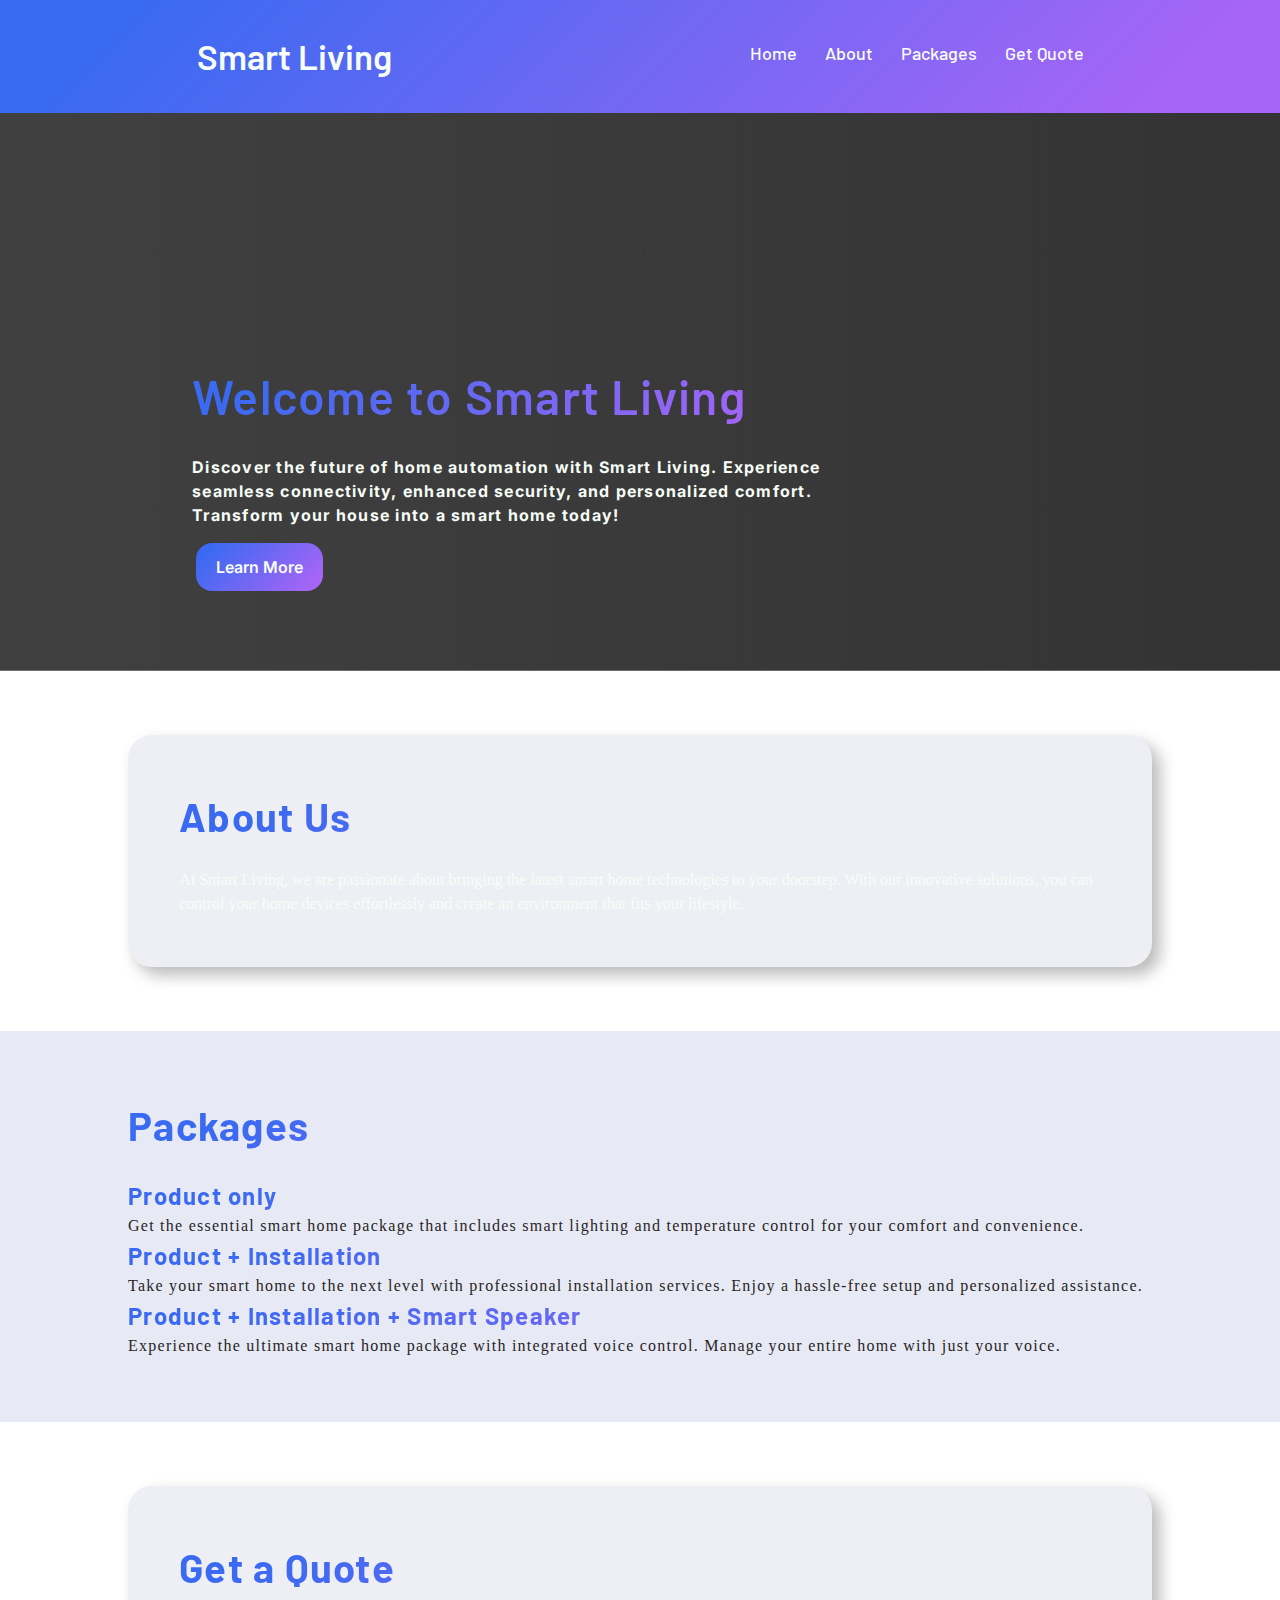
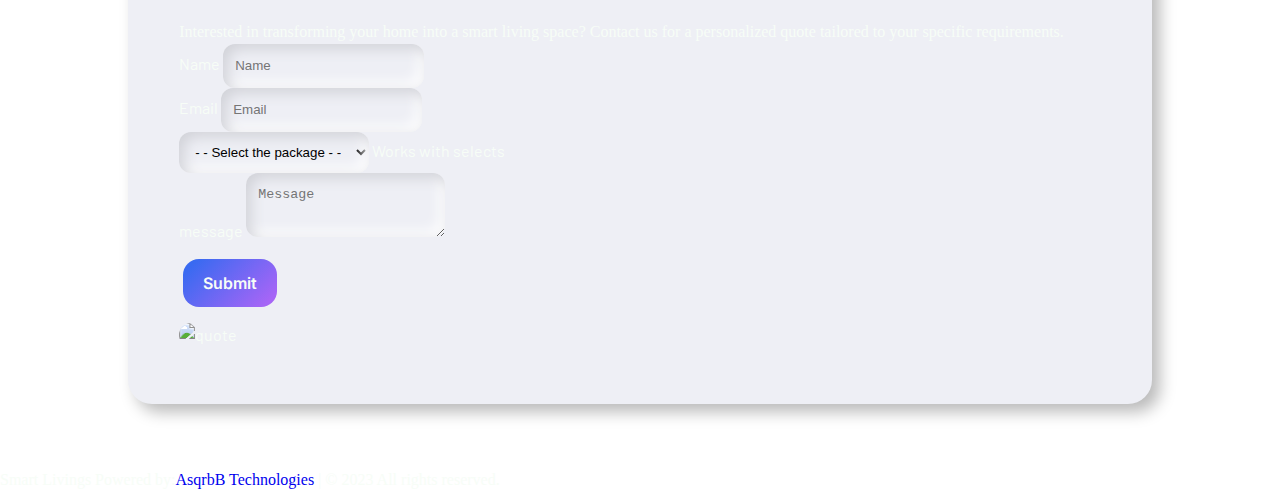
==== index.html @ dfe2079b "Update and rename Index.html to index.html" ====
<!DOCTYPE html>
<html lang="en">
<head>
    <meta charset="UTF-8">
    <meta http-equiv="X-UA-Compatible" content="IE=edge">
    <meta name="viewport" content="width=device-width, initial-scale=1.0">
    <title>Smart Living</title>
    <!-- Stylesheets -->
    <link rel="stylesheet" href="style1.css">
    <link rel="stylesheet" href="https://cdnjs.cloudflare.com/ajax/libs/font-awesome/5.15.3/css/all.min.css" />
    <link rel="stylesheet" href="https://fonts.googleapis.com/css?family=Barlow:400,500,600,700">
    <link rel="stylesheet" href="https://fonts.googleapis.com/css2?family=Inter:wght@100;200;300;400;500;600;700;800;900">
    <link href="https://cdn.jsdelivr.net/npm/bootstrap@5.3.0-alpha1/dist/css/bootstrap.min.css" rel="stylesheet" integrity="sha384-GLhlTQ8iRABdZLl6O3oVMWSktQOp6b7In1Zl3/Jr59b6EGGoI1aFkw7cmDA6j6gD" crossorigin="anonymous">
    <!-- Jquery -->
    <script src="https://code.jquery.com/jquery-3.6.4.min.js"></script>  
    <!-- Icon -->
    <link rel="icon" type="image/x-icon" href="media/SL-logo.png">
    <style>
        .card-title{
            font-size: 1.5em;
            background-image: linear-gradient(135deg, #396AF1 10%, #A665F6 90%);
            color: transparent;
            -webkit-background-clip: text;
            background-clip: text;
        }
    </style>
</head>
<body>    
    <!-- navbar custom-->
    <nav class="navbar">
        <div class="max-width">
            <div class="logo"><a href="#">Smart Living</a></div>
            <div class="w-10"></div>            
            <ul class="menu my-auto">
                <li><a href="#banner" class="menu-btn">Home</a></li>
                <li><a href="#about" class="menu-btn">About</a></li>
                <li><a href="#Packages" class="menu-btn">Packages</a></li>
                <li><a href="#quote" class="menu-btn">Get Quote</a></li>
                <!-- <li><a href="#FAQ" class="menu-btn">FAQs</a></li>
                <li><a href="#contact" class="menu-btn">Contact</a></li> -->
            </ul>
            <div class="menu-btn">
                <i class="fas fa-bars"></i>
            </div>
        </div>
    </nav>

    <!-- Main Body Content -->
    <main>    
        <!-- Content with Banner -->
        <section class="cover container-fluid" id="banner">
            <div class="cover-content">
                <h1 class="cover-title">
                    Welcome to Smart Living
                </h1>
                <p class="cover-text">
                    Discover the future of home automation with Smart Living. Experience seamless connectivity, enhanced security, and personalized comfort. Transform your house into a smart home today!
                </p>
                <button class="section-btn">
                    Learn More
                </button>
            </div>
        </section>

        <!-- About -->
        <section class="about" id="about">
            <div class="section-box">
                <h1>About Us</h1>
                <p class="container-fluid">At Smart Living, we are passionate about bringing the latest smart home technologies to your doorstep. With our innovative solutions, you can control your home devices effortlessly and create an environment that fits your lifestyle.</p>
            </div>
        </section>
        
        <!-- Packages -->
        <section class="Packages" id="Packages">
            <h1>Packages</h1>
            <div class="row container-fluid p-0">
                <div class="col-lg-4 card border-0">
                    <div class="card-body p-4">
                        <h3 class="card-title">Product only</h3>
                        <p class="card-text">Get the essential smart home package that includes smart lighting and temperature control for your comfort and convenience.</p>
                    </div>    
                </div>
                <div class="col-lg-4 card border-0">
                    <div class="card-body p-4">
                        <h3 class="card-title">Product + Installation </h3>
                        <p class="card-text">Take your smart home to the next level with professional installation services. Enjoy a hassle-free setup and personalized assistance.</p>
                    </div>    
                </div>
                <div class="col-lg-4 card border-0">
                    <div class="card-body p-4">
                        <h3 class="card-title">Product + Installation + Smart Speaker</h3>
                        <p class="card-text">Experience the ultimate smart home package with integrated voice control. Manage your entire home with just your voice.</p>
                    </div>    
                </div>
            </div>
        </section>
        
        <!-- Get Quote -->
        <section class="quote" id="quote">
            <div class="section-box row">
                <div class="col-md-9">
                    <h1>Get a Quote</h1>
                    <p>Interested in transforming your home into a smart living space? Contact us for a personalized quote tailored to your specific requirements.</p>
                    <div class="form-container">
                        <form action="mailto:asqrb2022@gmail.com" enctype="text/plain" method="post">
                            <div class="row g-3 mb-3 align-items-center">
                                <div class="col">
                                    <label for="FullName" class="visually-hidden">Name</label>
                                    <input type="text" class="form-control" id="FullName" placeholder="Name">
                                </div>
                                <div class="col">
                                    <label for="Customer-email" class="visually-hidden">Email</label>
                                    <input type="email" class="form-control" id="Customer-email" placeholder="Email">
                                </div>
                            </div>
                            <div class="mb-3">
                                <select class="form-select" id="floatingSelect" aria-label="Floating label select example">
                                    <option selected disabled>- - Select the package - - </option>
                                    <option value="1">One</option>
                                    <option value="2">Two</option>
                                    <option value="3">Three</option>
                                </select>
                                <label for="floatingSelect" class="visually-hidden">Works with selects</label>
                            </div>
                            <div class="mb-3">
                                <label for="message" class="visually-hidden">message</label>
                                <textarea type="text" class="form-control" id="message" placeholder="Message"></textarea>
                            </div>
                            <button type="submit" class="section-btn mt-0">Submit</button>
                        </form>
                    </div>
                </div>
                <div class="col-md-3">
                    <img src="media/decoration.jpg" alt="quote" class="quote-img">
                </div>
            </div>
        </section>
    </main>

    <!-- footer section start -->
    <footer class="px-5" data-bs-theme="dark">
        <p class="pt-3 text-center border-top">Smart Livings  Powered by:<a href="#home">AsqrbB Technologies</a> | &copy;  2023 All rights reserved.</p>
    </footer>
    
    <script src="https://cdn.jsdelivr.net/npm/bootstrap@5.3.0-alpha1/dist/js/bootstrap.bundle.min.js" integrity="sha384-w76AqPfDkMBDXo30jS1Sgez6pr3x5MlQ1ZAGC+nuZB+EYdgRZgiwxhTBTkF7CXvN" crossorigin="anonymous"></script>
    <script src="script.js"></script>
</body>
</html>
---- style1.css ----
/* Fonts */
@import url("https://fonts.googleapis.com/css?family=Barlow:wght@400;500;600;700");
@import url("https://fonts.googleapis.com/css2?family=Inter:wght@100;200;300;400;500;600;700;800;900");
@font-face {
  font-family: 'Barlow';
  font-style: normal;
  font-weight: 600;
  src: url('Barlow/Barlow-SemiBold.woff') format('woff')
}
@font-face {
  font-family: 'Barlow';
  font-style: normal;
  font-weight: 700;
  src: url('Barlow/Barlow-ExtraBold.woff') format('woff')
}
@font-face {
  font-family: 'Barlow';
  font-style: normal;
  font-weight: 500;
  src: url('Barlow/Barlow-Medium.woff') format('woff')
}
@font-face {
    font-family: 'Inter';
    font-style: normal;
    font-weight: 400;
    src: url(https://fonts.gstatic.com/s/inter/v13/UcCO3FwrK3iLTeHuS_fvQtMwCp50KnMw2boKoduKmMEVuLyfMZs.woff) format('woff')
}

:root{
    --first-color: #476FD6;
    --second-color: #f7fdf7;
    --card-text-color: #272525;
    --card-background: #E7EDF9;
    --body-font: "Montserrat";
    --heading-font: "Barlow";
}

*{
  padding: 0;
  margin: 0;
  box-sizing: border-box;
  overflow-x: hidden;
  line-height: 1.5;
}


html {
  scroll-behavior: smooth;
}

/* custom scroll bar */
::-webkit-scrollbar {
  width: 10px;
}

::-webkit-scrollbar-track {
  background: #f1f1f1;
}

::-webkit-scrollbar-thumb {
  background: #888;
}

::-webkit-scrollbar-thumb:hover {
  background: #555;
}

body {
  color: var(--second-color);
  font-family: "Barlow" !important;
  background-image: url("media/Background.svg");
  background-position: center center;
  background-size: cover;
  background-repeat: no-repeat;
  background-attachment: fixed;
  /* font-family: Inter; */
}
a {
  text-decoration: none !important;
}
/* navbar */

.navbar {
  position: fixed !important;
  width: 100vw;
  z-index:2;
  padding: 30px;
  background-image: linear-gradient(135deg, #396AF1 10%, #A665F6 90%);
  font-family: "Barlow";
  transition: all 0.3s ease;
}

.navbar.sticky {
  background-image: linear-gradient(135deg, #396AF1 10%, #A665F6 90%);
}

.navbar .max-width {
  width: 100%;
  display: flex;
  align-items: center;
  justify-content: space-evenly;
}

.navbar .logo a {
  color: var(--second-color);
  font-size: 35px;
  font-weight: 600;
}

.navbar .menu li {
  list-style: none;
  display: inline-block;
}

.navbar .menu li a {
  display: block;
  color: var(--second-color);
  font-size: 18px;
  font-weight: 500;
  margin-left: 25px;
  transition: color 0.3s ease;
}

/* .navbar .menu li a:hover {
  color: crimson;
} */

.navbar.sticky .menu li a:hover {
  color: #fff;
}

/* menu btn styling */
.menu-btn {
  color: #fff;
  font-size: 23px;
  cursor: pointer;
  display: none;
}

@media (max-width: 991px) {
  .max-width {
    padding: 0 50px;
  }
}

@media (max-width: 947px) {
  .menu-btn {
    display: block;
    z-index: 10;
  }

  .menu-btn i.active:before {
    content: "\f00d";
  }

  .max-width {
    max-width: 930px;
  }

  .navbar .menu {
    position: fixed;
    height: 100vh;
    width: 100%;
    left: -100%;
    top: 0;
    background: #111;
    text-align: center;
    padding-top: 80px;
    transition: all 0.3s ease;
  }

  .navbar .menu.active {
    left: 0;
  }

  .navbar .menu li {
    display: block;
  }

  .navbar .menu li a {
    display: inline-block;
    margin: 20px 0;
    font-size: 25px;
  }
}
@media (max-width: 690px) {
  .max-width {
    padding: 0 23px;
  }
}
  
@media (max-width: 400px) {
  .navbar .logo a {
    font-size: 30px;
  }
}

  section {
    padding: 5% 10%;
  }

  p {
    font-family: "Inter";
  }

  .Packages {
    background-color: #e7e9f4;
  }

  section h1 {
    background-image: linear-gradient(135deg, #396AF1 10%, #A665F6 90%);
    color: transparent;
    -webkit-background-clip: text;
    background-clip: text;
    margin-bottom: 2.5vh;
    font-size: 40px;
    /* text-shadow: 0 0 4px #fff; */
  }

  .section-box {
    padding: 5%;
    /* border-color: #e5e0df; */
    /* border: 2px solid #e5e0df; */
    border-radius: 24px;
    box-shadow:  8px 8px 16px #bababa, -8px -8px 16px #ffffff;
    background: #eeeff5;
  }

  .cover {
    display: flex;
    flex-direction: column;
    justify-content: center;
    padding-top: 40vh;
    /* height:100vh; */
    align-items: center;
    background-image: linear-gradient(to right, rgba(0,0,0, 0.75), rgba(0,0,0, 0.8)), url(media/cover1.jpg);
    background-size: cover;
    background-position: center;
    /* background-attachment: fixed; */
  }

  .card {
    background-color: #e7e9f4!important;
  }

  .card-text, .card-title, section h1, .cover-content {
    font-weight: 700;
    -webkit-font-variant-ligatures: none;
    font-variant-ligatures: none;
    font-feature-settings: "liga" 0;
    font-style: normal;
    letter-spacing: 1.25px;
    line-height: 1.5;
  }
  .cover-title {
    text-shadow: none;
    font-size: 48px;
    font-weight: 600;
  }
  .cover-content {
    font-size: 16px;
    max-width:70vw;
    padding-right:20vw;
  }
  .cover-text {
    color: var(--second-color);
  }
  .section-btn {
    padding: 12px 20px;
    margin: 16px 4px;
    background-image: linear-gradient(135deg, #396AF1 10%, #A665F6 90%);
    color: var(--second-color);
    font-size: 16px;
    border-radius: 16px; 
    border:0;
    font-weight: 600;
    font-family: "Inter";
  }
  
  .card-title i{
    color: #e94075;
  }
  .card-text {
    color : var(--card-text-color);
    font-weight: 400;
  }

  .quote form input, .quote form textarea, .quote form select {
    border: 0;
    padding: 12px;
    border-radius: 12px;
    background: #eeeff5;
    box-shadow: inset 5px 5px 14px #d1d2d8, inset -5px -5px 14px #ffffff;
    transition: all 0.4s ease;
    cursor: pointer;
  }
  
  .quote form input:focus, .quote form textarea:focus, .quote form select:focus {
    outline: none;
    background: #f7f7f5;
    box-shadow: inset 5px 5px 14px #b9bac0, inset -5px -5px 14px #ffffff;
    cursor: pointer;
  }

  img.quote-img {
    height: 100%;
    width:100%;
    border-radius: 1.5em;
    object-fit: cover;
    object-position: center center;
    /* border: 2px solid #000; */
  }
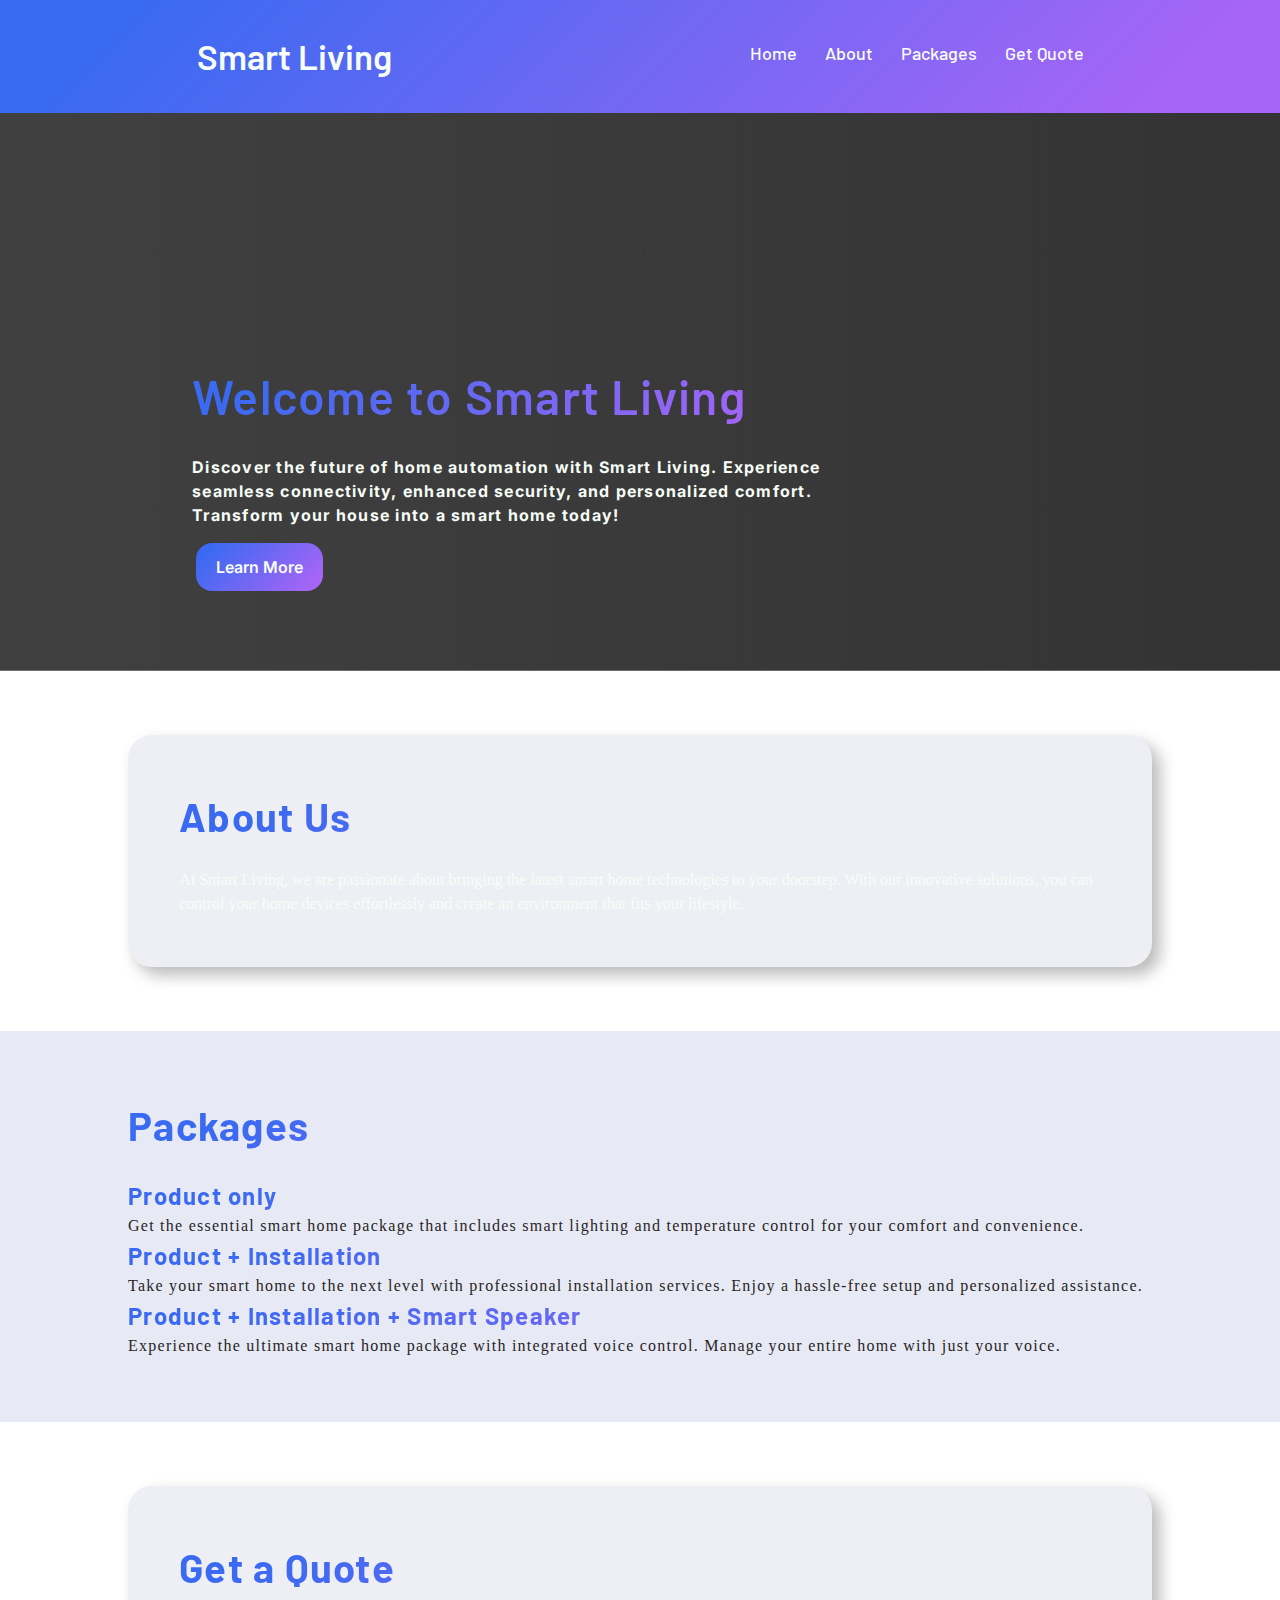
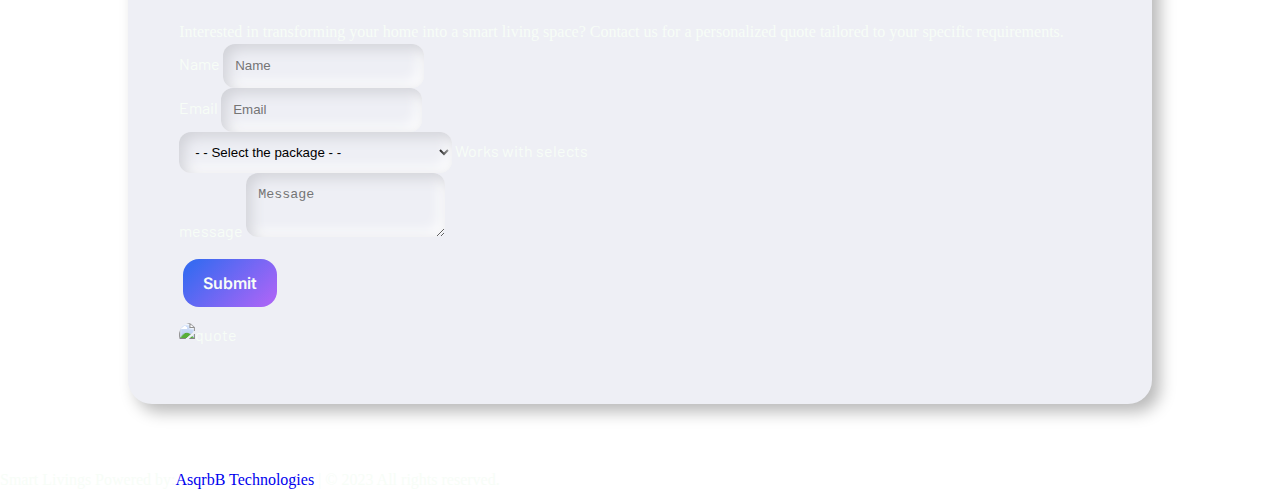
==== commit 117adf70: "Update index.html" ====
--- a/index.html
+++ b/index.html
@@ -2,11 +2,13 @@
 <html lang="en">
 <head>
     <meta charset="UTF-8">
-    <meta http-equiv="X-UA-Compatible" content="IE=edge">
     <meta name="viewport" content="width=device-width, initial-scale=1.0">
+    <meta name="keywords" content="smartliving, smart, living, automation, smart home, appliances">
+    <meta name="description" content="Upgrade your home with our smart solutions. We install innovative automation products for easy control of appliances. Experience the future of smart living with us.">
+    <meta name="author" content="AsqrB Technologies">
     <title>Smart Living</title>
     <!-- Stylesheets -->
-    <link rel="stylesheet" href="style1.css">
+    <link rel="stylesheet" href="style.css">
     <link rel="stylesheet" href="https://cdnjs.cloudflare.com/ajax/libs/font-awesome/5.15.3/css/all.min.css" />
     <link rel="stylesheet" href="https://fonts.googleapis.com/css?family=Barlow:400,500,600,700">
     <link rel="stylesheet" href="https://fonts.googleapis.com/css2?family=Inter:wght@100;200;300;400;500;600;700;800;900">
@@ -116,9 +118,9 @@
                             <div class="mb-3">
                                 <select class="form-select" id="floatingSelect" aria-label="Floating label select example">
                                     <option selected disabled>- - Select the package - - </option>
-                                    <option value="1">One</option>
-                                    <option value="2">Two</option>
-                                    <option value="3">Three</option>
+                                    <option value="1">Product Only</option>
+                                    <option value="2">Product + Installation</option>
+                                    <option value="3">Product + Smart Speaker + Installation</option>
                                 </select>
                                 <label for="floatingSelect" class="visually-hidden">Works with selects</label>
                             </div>
--- a/style.css
+++ b/style.css
@@ -0,0 +1,312 @@
+/* Fonts */
+@import url("https://fonts.googleapis.com/css?family=Barlow:wght@400;500;600;700");
+@import url("https://fonts.googleapis.com/css2?family=Inter:wght@100;200;300;400;500;600;700;800;900");
+@font-face {
+  font-family: 'Barlow';
+  font-style: normal;
+  font-weight: 600;
+  src: url('Barlow/Barlow-SemiBold.woff') format('woff')
+}
+@font-face {
+  font-family: 'Barlow';
+  font-style: normal;
+  font-weight: 700;
+  src: url('Barlow/Barlow-ExtraBold.woff') format('woff')
+}
+@font-face {
+  font-family: 'Barlow';
+  font-style: normal;
+  font-weight: 500;
+  src: url('Barlow/Barlow-Medium.woff') format('woff')
+}
+@font-face {
+    font-family: 'Inter';
+    font-style: normal;
+    font-weight: 400;
+    src: url(https://fonts.gstatic.com/s/inter/v13/UcCO3FwrK3iLTeHuS_fvQtMwCp50KnMw2boKoduKmMEVuLyfMZs.woff) format('woff')
+}
+
+:root{
+    --first-color: #476FD6;
+    --second-color: #f7fdf7;
+    --card-text-color: #272525;
+    --card-background: #E7EDF9;
+    --body-font: "Montserrat";
+    --heading-font: "Barlow";
+}
+
+*{
+  padding: 0;
+  margin: 0;
+  box-sizing: border-box;
+  overflow-x: hidden;
+  line-height: 1.5;
+}
+
+
+html {
+  scroll-behavior: smooth;
+}
+
+/* custom scroll bar */
+::-webkit-scrollbar {
+  width: 10px;
+}
+
+::-webkit-scrollbar-track {
+  background: #f1f1f1;
+}
+
+::-webkit-scrollbar-thumb {
+  background: #888;
+}
+
+::-webkit-scrollbar-thumb:hover {
+  background: #555;
+}
+
+body {
+  color: var(--second-color);
+  font-family: "Barlow" !important;
+  background-image: url("media/Background.svg");
+  background-position: center center;
+  background-size: cover;
+  background-repeat: no-repeat;
+  background-attachment: fixed;
+  /* font-family: Inter; */
+}
+a {
+  text-decoration: none !important;
+}
+/* navbar */
+
+.navbar {
+  position: fixed !important;
+  width: 100vw;
+  z-index:2;
+  padding: 30px;
+  background-image: linear-gradient(135deg, #396AF1 10%, #A665F6 90%);
+  font-family: "Barlow";
+  transition: all 0.3s ease;
+}
+
+.navbar.sticky {
+  background-image: linear-gradient(135deg, #396AF1 10%, #A665F6 90%);
+}
+
+.navbar .max-width {
+  width: 100%;
+  display: flex;
+  align-items: center;
+  justify-content: space-evenly;
+}
+
+.navbar .logo a {
+  color: var(--second-color);
+  font-size: 35px;
+  font-weight: 600;
+}
+
+.navbar .menu li {
+  list-style: none;
+  display: inline-block;
+}
+
+.navbar .menu li a {
+  display: block;
+  color: var(--second-color);
+  font-size: 18px;
+  font-weight: 500;
+  margin-left: 25px;
+  transition: color 0.3s ease;
+}
+
+/* .navbar .menu li a:hover {
+  color: crimson;
+} */
+
+.navbar.sticky .menu li a:hover {
+  color: #fff;
+}
+
+/* menu btn styling */
+.menu-btn {
+  color: #fff;
+  font-size: 23px;
+  cursor: pointer;
+  display: none;
+}
+
+@media (max-width: 991px) {
+  .max-width {
+    padding: 0 50px;
+  }
+}
+
+@media (max-width: 947px) {
+  .menu-btn {
+    display: block;
+    z-index: 10;
+  }
+
+  .menu-btn i.active:before {
+    content: "\f00d";
+  }
+
+  .max-width {
+    max-width: 930px;
+  }
+
+  .navbar .menu {
+    position: fixed;
+    height: 100vh;
+    width: 100%;
+    left: -100%;
+    top: 0;
+    background: #111;
+    text-align: center;
+    padding-top: 80px;
+    transition: all 0.3s ease;
+  }
+
+  .navbar .menu.active {
+    left: 0;
+  }
+
+  .navbar .menu li {
+    display: block;
+  }
+
+  .navbar .menu li a {
+    display: inline-block;
+    margin: 20px 0;
+    font-size: 25px;
+  }
+}
+@media (max-width: 690px) {
+  .max-width {
+    padding: 0 23px;
+  }
+}
+  
+@media (max-width: 400px) {
+  .navbar .logo a {
+    font-size: 30px;
+  }
+}
+
+  section {
+    padding: 5% 10%;
+  }
+
+  p {
+    font-family: "Inter";
+  }
+
+  .Packages {
+    background-color: #e7e9f4;
+  }
+
+  section h1 {
+    background-image: linear-gradient(135deg, #396AF1 10%, #A665F6 90%);
+    color: transparent;
+    -webkit-background-clip: text;
+    background-clip: text;
+    margin-bottom: 2.5vh;
+    font-size: 40px;
+    /* text-shadow: 0 0 4px #fff; */
+  }
+
+  .section-box {
+    padding: 5%;
+    /* border-color: #e5e0df; */
+    /* border: 2px solid #e5e0df; */
+    border-radius: 24px;
+    box-shadow:  8px 8px 16px #bababa, -8px -8px 16px #ffffff;
+    background: #eeeff5;
+  }
+
+  .cover {
+    display: flex;
+    flex-direction: column;
+    justify-content: center;
+    padding-top: 40vh;
+    /* height:100vh; */
+    align-items: center;
+    background-image: linear-gradient(to right, rgba(0,0,0, 0.75), rgba(0,0,0, 0.8)), url(media/cover1.jpg);
+    background-size: cover;
+    background-position: center;
+    /* background-attachment: fixed; */
+  }
+
+  .card {
+    background-color: #e7e9f4!important;
+  }
+
+  .card-text, .card-title, section h1, .cover-content {
+    font-weight: 700;
+    -webkit-font-variant-ligatures: none;
+    font-variant-ligatures: none;
+    font-feature-settings: "liga" 0;
+    font-style: normal;
+    letter-spacing: 1.25px;
+    line-height: 1.5;
+  }
+  .cover-title {
+    text-shadow: none;
+    font-size: 48px;
+    font-weight: 600;
+  }
+  .cover-content {
+    font-size: 16px;
+    max-width:70vw;
+    padding-right:20vw;
+  }
+  .cover-text {
+    color: var(--second-color);
+  }
+  .section-btn {
+    padding: 12px 20px;
+    margin: 16px 4px;
+    background-image: linear-gradient(135deg, #396AF1 10%, #A665F6 90%);
+    color: var(--second-color);
+    font-size: 16px;
+    border-radius: 16px; 
+    border:0;
+    font-weight: 600;
+    font-family: "Inter";
+  }
+  
+  .card-title i{
+    color: #e94075;
+  }
+  .card-text {
+    color : var(--card-text-color);
+    font-weight: 400;
+  }
+
+  .quote form input, .quote form textarea, .quote form select {
+    border: 0;
+    padding: 12px;
+    border-radius: 12px;
+    background: #eeeff5;
+    box-shadow: inset 5px 5px 14px #d1d2d8, inset -5px -5px 14px #ffffff;
+    transition: all 0.4s ease;
+    cursor: pointer;
+  }
+  
+  .quote form input:focus, .quote form textarea:focus, .quote form select:focus {
+    outline: none;
+    background: #f7f7f5;
+    box-shadow: inset 5px 5px 14px #b9bac0, inset -5px -5px 14px #ffffff;
+    cursor: pointer;
+  }
+
+  img.quote-img {
+    height: 100%;
+    width:100%;
+    border-radius: 1.5em;
+    object-fit: cover;
+    object-position: center center;
+    /* border: 2px solid #000; */
+  }
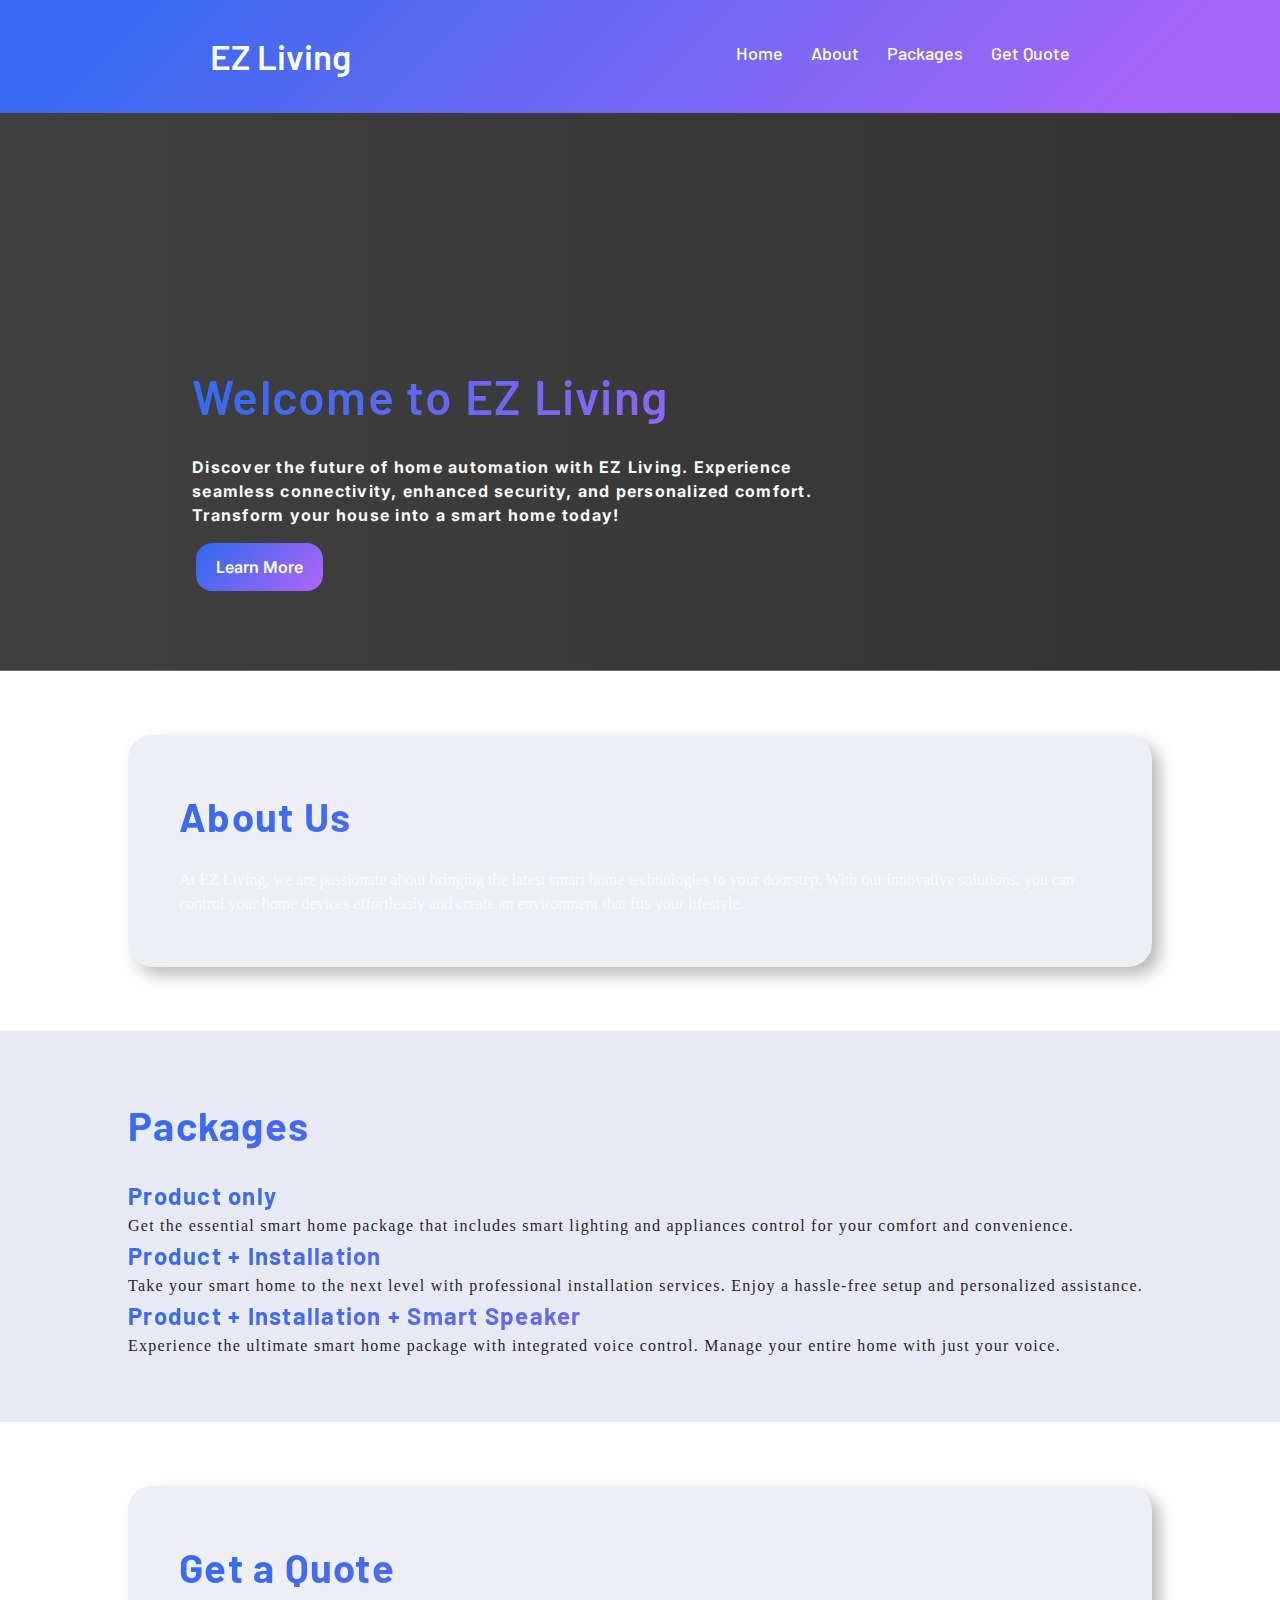
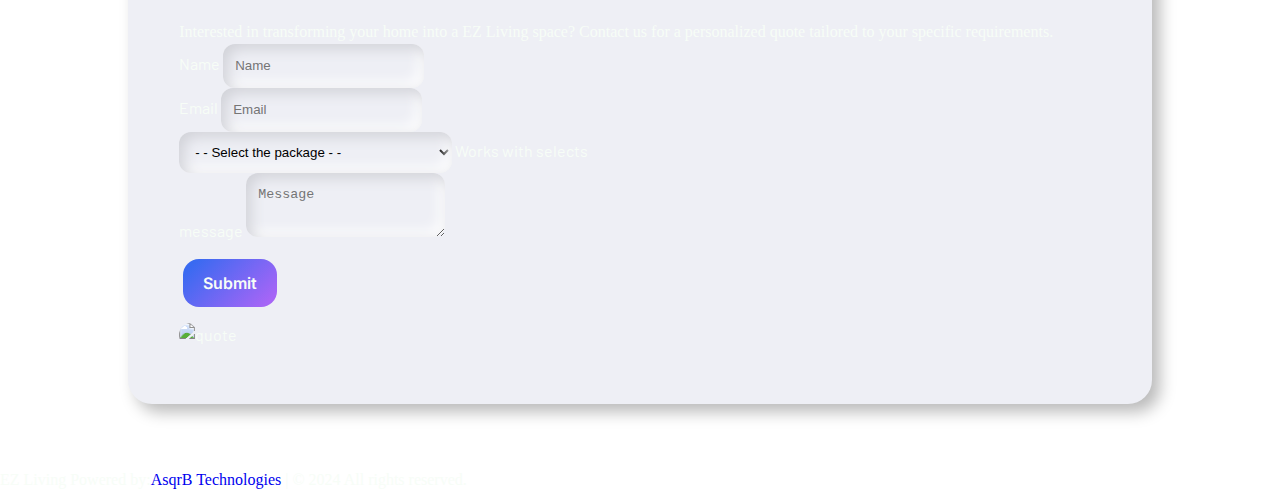
==== commit 4bc37a75: "Update index.html" ====
--- a/index.html
+++ b/index.html
@@ -4,9 +4,9 @@
     <meta charset="UTF-8">
     <meta name="viewport" content="width=device-width, initial-scale=1.0">
     <meta name="keywords" content="smartliving, smart, living, automation, smart home, appliances">
-    <meta name="description" content="Upgrade your home with our smart solutions. We install innovative automation products for easy control of appliances. Experience the future of smart living with us.">
+    <meta name="description" content="Upgrade your home with our smart solutions. We install innovative automation products for easy control of appliances. Experience the future of EZ Living with us.">
     <meta name="author" content="AsqrB Technologies">
-    <title>Smart Living</title>
+    <title>EZ Living</title>
     <!-- Stylesheets -->
     <link rel="stylesheet" href="style.css">
     <link rel="stylesheet" href="https://cdnjs.cloudflare.com/ajax/libs/font-awesome/5.15.3/css/all.min.css" />
@@ -31,7 +31,7 @@
     <!-- navbar custom-->
     <nav class="navbar">
         <div class="max-width">
-            <div class="logo"><a href="#">Smart Living</a></div>
+            <div class="logo"><a href="#">EZ Living</a></div>
             <div class="w-10"></div>            
             <ul class="menu my-auto">
                 <li><a href="#banner" class="menu-btn">Home</a></li>
@@ -53,10 +53,10 @@
         <section class="cover container-fluid" id="banner">
             <div class="cover-content">
                 <h1 class="cover-title">
-                    Welcome to Smart Living
+                    Welcome to EZ Living
                 </h1>
                 <p class="cover-text">
-                    Discover the future of home automation with Smart Living. Experience seamless connectivity, enhanced security, and personalized comfort. Transform your house into a smart home today!
+                    Discover the future of home automation with EZ Living. Experience seamless connectivity, enhanced security, and personalized comfort. Transform your house into a smart home today!
                 </p>
                 <button class="section-btn">
                     Learn More
@@ -68,7 +68,7 @@
         <section class="about" id="about">
             <div class="section-box">
                 <h1>About Us</h1>
-                <p class="container-fluid">At Smart Living, we are passionate about bringing the latest smart home technologies to your doorstep. With our innovative solutions, you can control your home devices effortlessly and create an environment that fits your lifestyle.</p>
+                <p class="container-fluid">At EZ Living, we are passionate about bringing the latest smart home technologies to your doorstep. With our innovative solutions, you can control your home devices effortlessly and create an environment that fits your lifestyle.</p>
             </div>
         </section>
         
@@ -79,7 +79,7 @@
                 <div class="col-lg-4 card border-0">
                     <div class="card-body p-4">
                         <h3 class="card-title">Product only</h3>
-                        <p class="card-text">Get the essential smart home package that includes smart lighting and temperature control for your comfort and convenience.</p>
+                        <p class="card-text">Get the essential smart home package that includes smart lighting and appliances control for your comfort and convenience.</p>
                     </div>    
                 </div>
                 <div class="col-lg-4 card border-0">
@@ -102,21 +102,21 @@
             <div class="section-box row">
                 <div class="col-md-9">
                     <h1>Get a Quote</h1>
-                    <p>Interested in transforming your home into a smart living space? Contact us for a personalized quote tailored to your specific requirements.</p>
+                    <p>Interested in transforming your home into a EZ Living space? Contact us for a personalized quote tailored to your specific requirements.</p>
                     <div class="form-container">
-                        <form action="mailto:asqrb2022@gmail.com" enctype="text/plain" method="post">
+                        <form action="mailto:info@asqrbtechnologies.in" enctype="text/plain" method="post">
                             <div class="row g-3 mb-3 align-items-center">
                                 <div class="col">
                                     <label for="FullName" class="visually-hidden">Name</label>
-                                    <input type="text" class="form-control" id="FullName" placeholder="Name">
+                                    <input type="text" class="form-control" id="FullName" placeholder="Name" name="FullName">
                                 </div>
                                 <div class="col">
                                     <label for="Customer-email" class="visually-hidden">Email</label>
-                                    <input type="email" class="form-control" id="Customer-email" placeholder="Email">
+                                    <input type="email" class="form-control" id="Customer-email" placeholder="Email" name="email">
                                 </div>
                             </div>
                             <div class="mb-3">
-                                <select class="form-select" id="floatingSelect" aria-label="Floating label select example">
+                                <select class="form-select" id="floatingSelect" aria-label="Floating label select example" name="Package">
                                     <option selected disabled>- - Select the package - - </option>
                                     <option value="1">Product Only</option>
                                     <option value="2">Product + Installation</option>
@@ -126,7 +126,7 @@
                             </div>
                             <div class="mb-3">
                                 <label for="message" class="visually-hidden">message</label>
-                                <textarea type="text" class="form-control" id="message" placeholder="Message"></textarea>
+                                <textarea type="text" class="form-control" id="message" placeholder="Message" name="Message"></textarea>
                             </div>
                             <button type="submit" class="section-btn mt-0">Submit</button>
                         </form>
@@ -141,7 +141,7 @@
 
     <!-- footer section start -->
     <footer class="px-5" data-bs-theme="dark">
-        <p class="pt-3 text-center border-top">Smart Livings  Powered by:<a href="#home">AsqrbB Technologies</a> | &copy;  2023 All rights reserved.</p>
+        <p class="pt-3 text-center border-top">EZ Living  Powered by:<a href="https://asqrbtechnologies.in/">AsqrB Technologies</a> | &copy;  2024 All rights reserved.</p>
     </footer>
     
     <script src="https://cdn.jsdelivr.net/npm/bootstrap@5.3.0-alpha1/dist/js/bootstrap.bundle.min.js" integrity="sha384-w76AqPfDkMBDXo30jS1Sgez6pr3x5MlQ1ZAGC+nuZB+EYdgRZgiwxhTBTkF7CXvN" crossorigin="anonymous"></script>
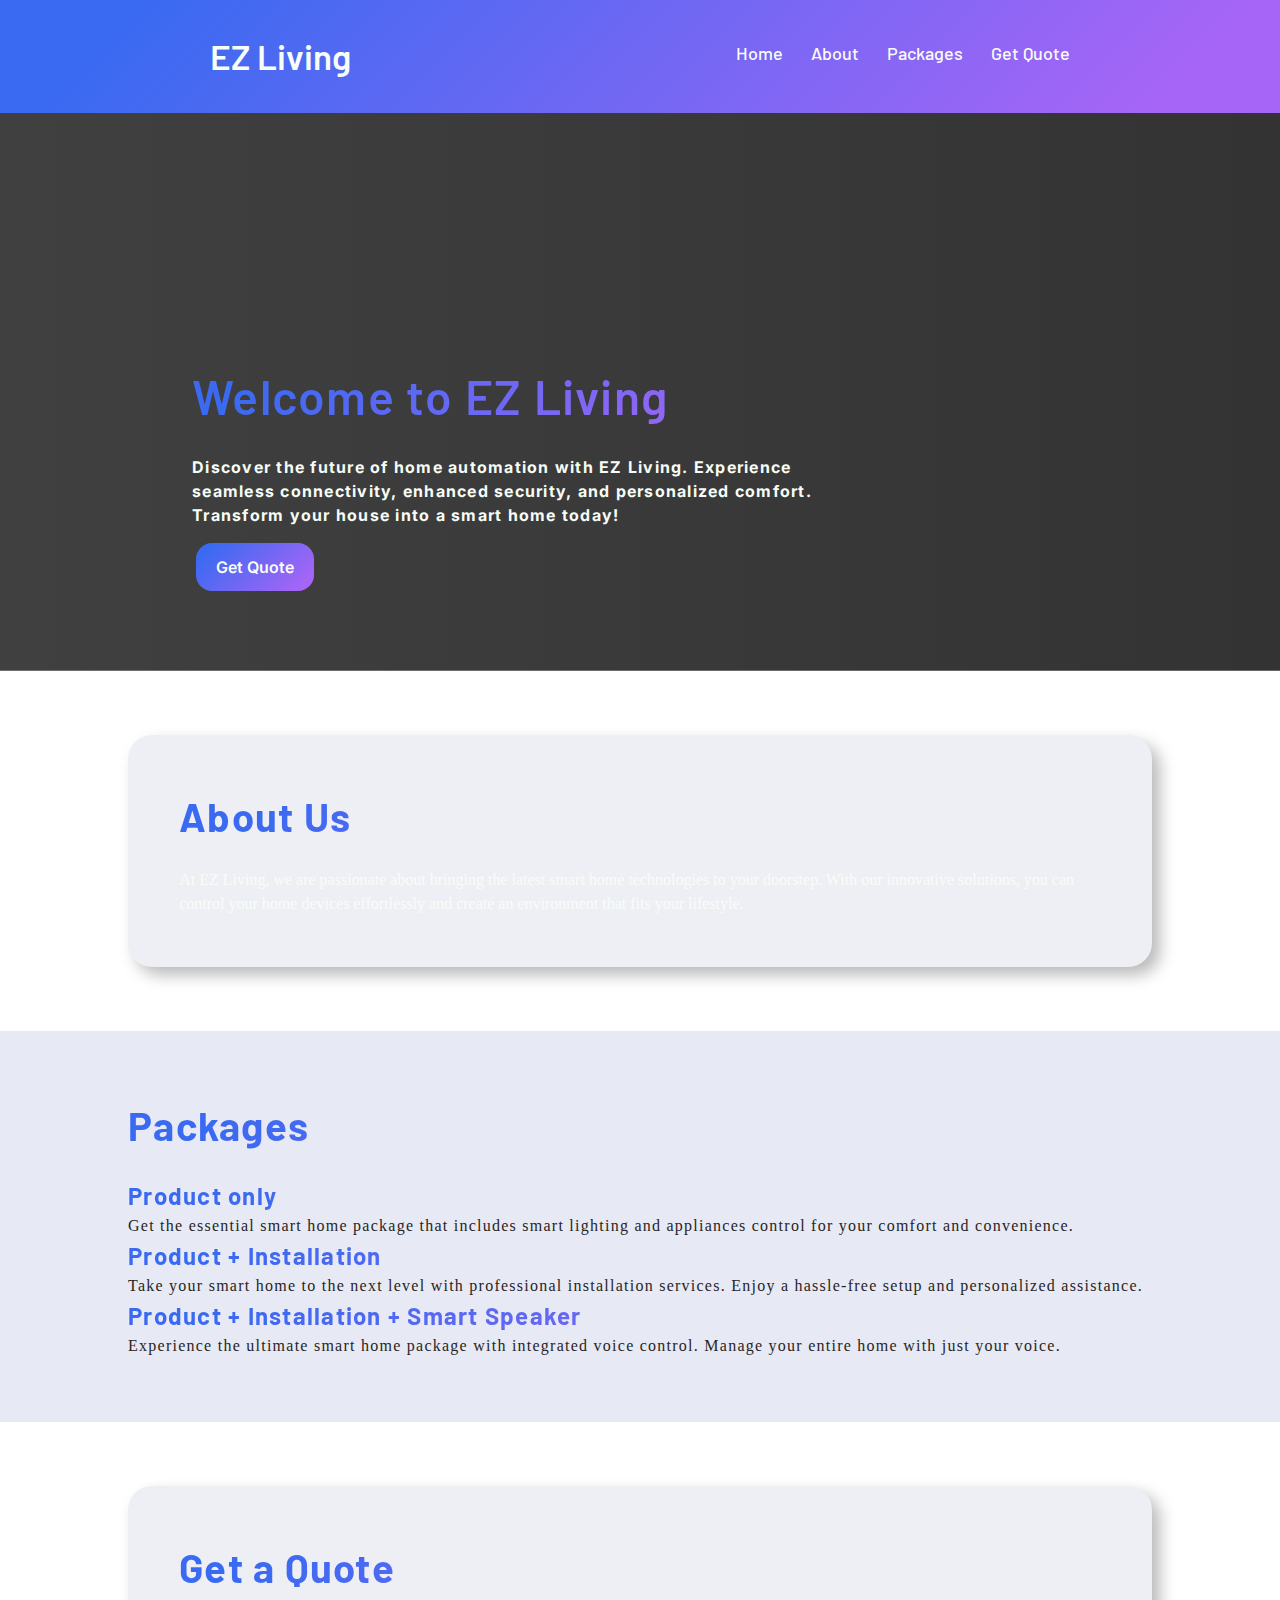
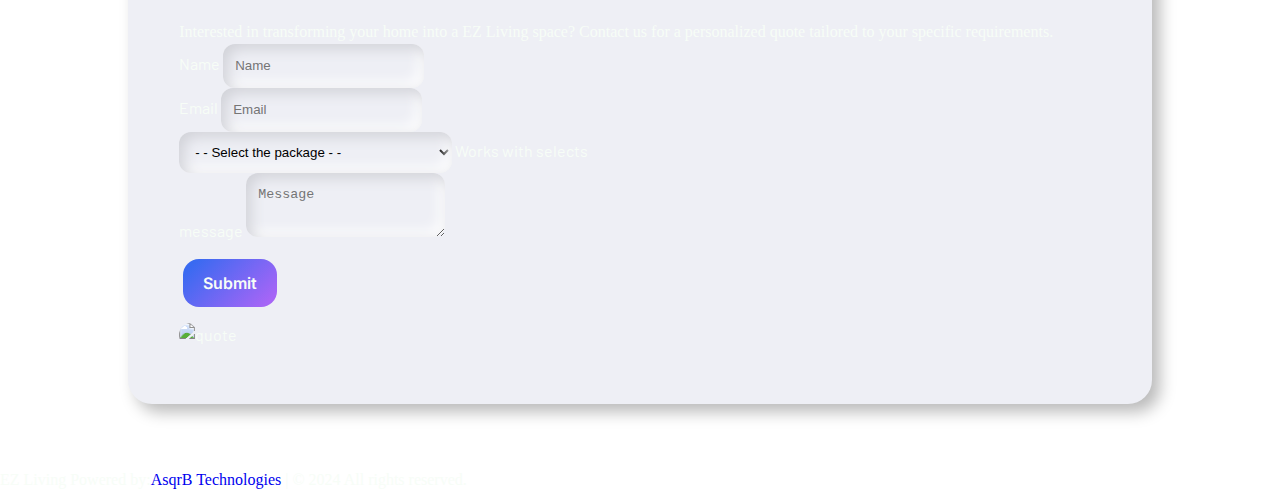
==== commit 05d4e826: "Update index.html" ====
--- a/index.html
+++ b/index.html
@@ -58,8 +58,8 @@
                 <p class="cover-text">
                     Discover the future of home automation with EZ Living. Experience seamless connectivity, enhanced security, and personalized comfort. Transform your house into a smart home today!
                 </p>
-                <button class="section-btn">
-                    Learn More
+                <button class="section-btn" href="#quote">
+                    Get Quote
                 </button>
             </div>
         </section>
